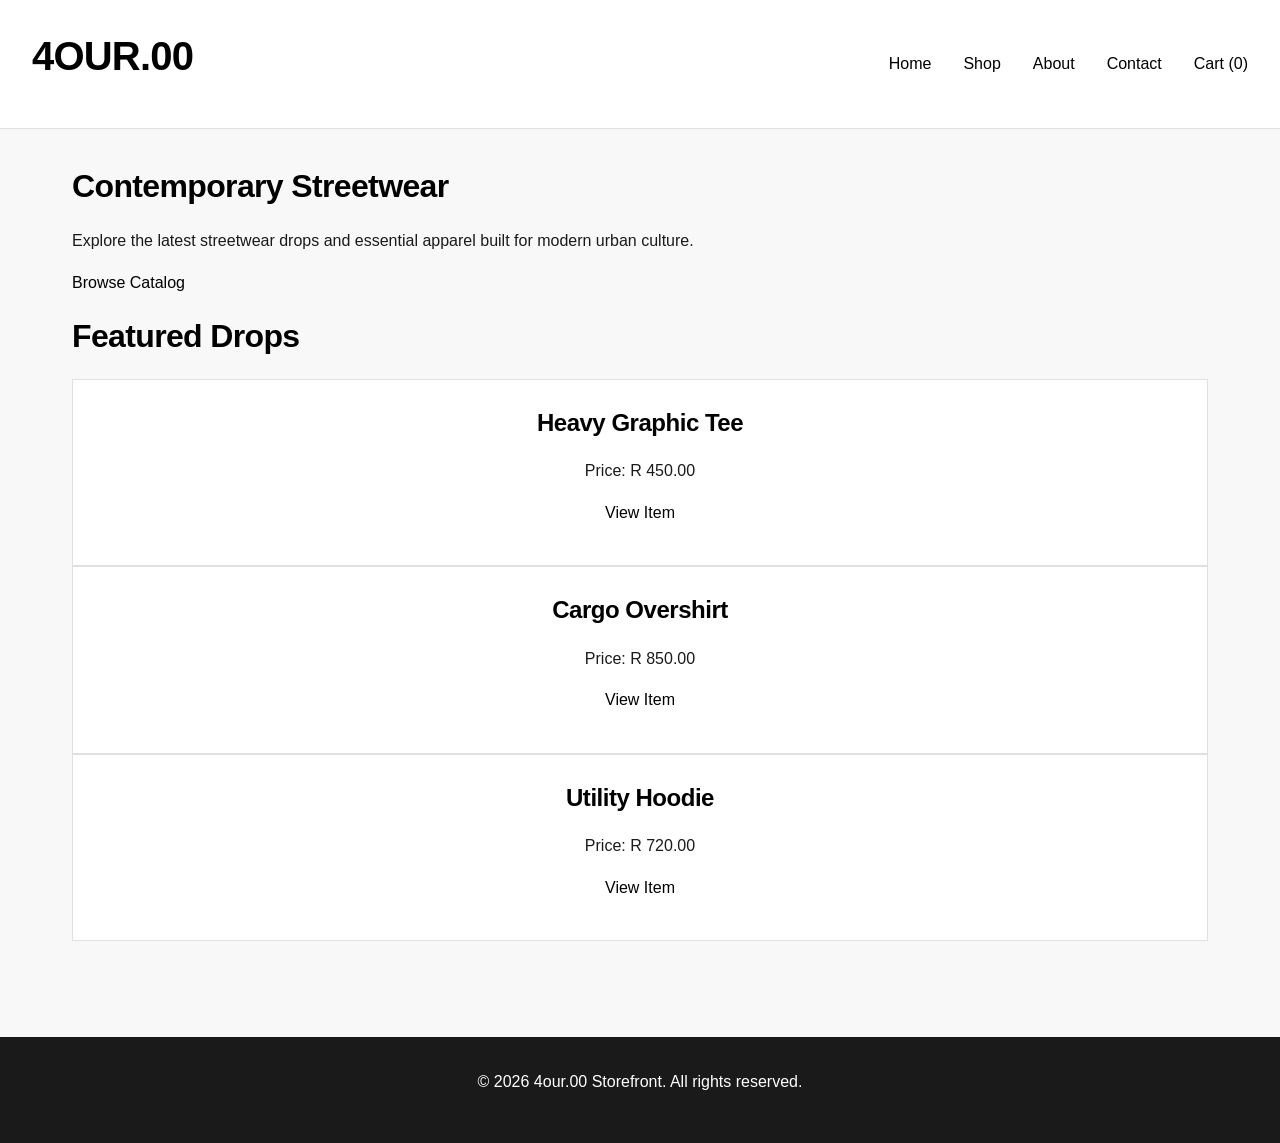
==== index.html @ 21fc60ee "Part 2 website update My Visual Studio Code isn't allowing me to commit and push the chages" ====
<!DOCTYPE html>
<html lang="en">
<head>
    <!-- Document Setup and Metadata -->
    <link rel="stylesheet" href="style.css">
    <meta charset="UTF-8">
    <meta name="viewport" content="width=device-width, initial-scale=1.0">
    <title>4our.00 | Home</title>
    <!-- Site Favicon -->
    <link rel="icon" type="image/png" href="favicon.png">
</head>
<body>

    <!-- Main Site Header and Global Navigation -->
    <header>
        <h1>4our.00</h1>
        <nav>
            <ul>
                <li><a href="index.html">Home</a></li>
                <li><a href="shop.html">Shop</a></li>
                <li><a href="about.html">About</a></li>
                <li><a href="contact.html">Contact</a></li>
                <li><a href="cart.html">Cart (0)</a></li>
            </ul>
        </nav>
    </header>

    <!-- Primary Page Content -->
    <main>
        <!-- Hero Section / Introduction -->
        <section>
            <h2>Contemporary Streetwear</h2>
            <p>Explore the latest streetwear drops and essential apparel built for modern urban culture.</p>
            <p><a href="shop.html">Browse Catalog</a></p>
        </section>

        <!-- Featured Products Gallery -->
        <section>
            <h2>Featured Drops</h2>
            
            <article>
                <h3>Heavy Graphic Tee</h3>
                <p>Price: R 450.00</p>
                <p><a href="shop.html">View Item</a></p>
            </article>

            <article>
                <h3>Cargo Overshirt</h3>
                <p>Price: R 850.00</p>
                <p><a href="shop.html">View Item</a></p>
            </article>

            <article>
                <h3>Utility Hoodie</h3>
                <p>Price: R 720.00</p>
                <p><a href="shop.html">View Item</a></p>
            </article>
        </section>
    </main>

    <!-- Global Footer -->
    <footer>
        <p>&copy; 2026 4our.00 Storefront. All rights reserved.</p>
    </footer>

</body>
</html>
---- style.css ----
/* =========================================
   1. CSS Reset & Global Styles
   ========================================= */
* {
    margin: 0;
    padding: 0;
    box-sizing: border-box;
}

body {
    /* Clean, modern streetwear aesthetic */
    font-family: 'Helvetica Neue', Helvetica, Arial, sans-serif;
    font-size: 16px;
    line-height: 1.6;
    color: #1a1a1a; /* Soft black for readability */
    background-color: #f8f8f8; /* Off-white background */
}

/* =========================================
   2. Typography Scales
   ========================================= */
h1, h2, h3, h4, h5, h6 {
    font-weight: 700;
    letter-spacing: -0.02em; /* Tight tracking for a modern look */
    margin-bottom: 1rem;
    color: #000000;
}

h1 { font-size: 2.5rem; text-transform: uppercase; }
h2 { font-size: 2rem; }
h3 { font-size: 1.5rem; }

p {
    margin-bottom: 1rem;
}

a {
    color: #000000;
    text-decoration: none;
    border-bottom: 1px solid transparent;
    transition: border-color 0.3s ease, color 0.3s ease;
}

/* Pseudo-class for interactive links */
a:hover, a:focus {
    color: #555555;
    border-bottom: 1px solid #555555;
}

/* =========================================
   3. Base Layout Structure
   ========================================= */
header {
    background-color: #ffffff;
    padding: 1.5rem 2rem;
    border-bottom: 1px solid #e0e0e0;
    display: flex;
    justify-content: space-between;
    align-items: center;
}

nav ul {
    list-style: none;
    display: flex;
    gap: 2rem;
}

main {
    padding: 2rem;
    max-width: 1200px;
    margin: 0 auto; /* Centers the content */
}

footer {
    text-align: center;
    padding: 2rem;
    background-color: #1a1a1a;
    color: #ffffff;
    margin-top: 4rem;
}

/* =========================================
   4. Shop Page Layout (CSS Grid)
   ========================================= */
/* Grid container for the products */
main section:nth-of-type(3) {
    display: grid;
    grid-template-columns: repeat(3, 1fr); /* 3 columns for desktop */
    gap: 2rem;
    margin-top: 2rem;
}

/* Individual product cards */
article {
    background-color: #ffffff;
    border: 1px solid #e0e0e0;
    padding: 1.5rem;
    text-align: center;
    transition: transform 0.3s ease, box-shadow 0.3s ease;
}

/* Hover effects for visual styling */
article:hover {
    transform: translateY(-5px);
    box-shadow: 0 10px 20px rgba(0, 0, 0, 0.05);
}

/* Shop filters layout (Flexbox) */
form {
    display: flex;
    gap: 1.5rem;
    align-items: center;
    background-color: #ffffff;
    padding: 1rem;
    border: 1px solid #e0e0e0;
}

/* =========================================
   5. Buttons & Form Elements
   ========================================= */
button, input[type="submit"] {
    background-color: #1a1a1a;
    color: #ffffff;
    border: none;
    padding: 0.75rem 1.5rem;
    font-weight: bold;
    cursor: pointer;
    text-transform: uppercase;
    transition: background-color 0.3s ease;
}

button:hover, input[type="submit"]:hover {
    background-color: #444444;
}

button:active, input[type="submit"]:active {
    background-color: #000000;
}

/* Contact form specific layout */
.contact-form div {
    display: flex;
    flex-direction: column;
    margin-bottom: 1.5rem;
}

input[type="text"],
input[type="email"],
textarea,
select {
    width: 100%;
    padding: 0.75rem;
    border: 1px solid #cccccc;
    font-family: inherit;
    margin-top: 0.5rem;
}

input:focus, textarea:focus, select:focus {
    outline: none;
    border-color: #1a1a1a;
    box-shadow: 0 0 0 2px rgba(0,0,0,0.1);
}

/* =========================================
   6. Responsive Design (Media Queries)
   ========================================= */

/* Make all images responsive by default using relative units */
img {
    max-width: 100%;
    height: auto;
    display: block;
}

/* Tablet Breakpoint (768px and below) */
@media screen and (max-width: 768px) {
    /* Switch product grid from 3 columns to 2 columns */
    main section:nth-of-type(3) {
        grid-template-columns: repeat(2, 1fr);
        gap: 1.5rem;
    }

    /* Adjust header layout */
    header {
        flex-direction: column;
        text-align: center;
        padding: 1.5rem 1rem;
    }

    nav ul {
        margin-top: 1rem;
        gap: 1.5rem;
        flex-wrap: wrap;
        justify-content: center;
    }
}

/* Mobile Breakpoint (480px and below) */
@media screen and (max-width: 480px) {
    /* Switch product grid to a single column for mobile */
    main section:nth-of-type(3) {
        grid-template-columns: 100%; 
    }

    /* Stack shop filters vertically */
    form {
        flex-direction: column;
        align-items: flex-start;
    }

    select {
        width: 100%;
    }

    /* Adjust typography sizing for smaller screens using relative units */
    h1 { font-size: 2rem; }
    h2 { font-size: 1.5rem; }
    
    main {
        padding: 1rem;
    }
}

/* =========================================
   7. Product Image Styling
   ========================================= */
/* Ensure picture tag acts as a block container */
article picture {
    display: block;
    width: 100%;
    margin-bottom: 1rem;
    overflow: hidden;
}

/* Force uniform sizes for all product images */
article img {
    width: 100%;
    aspect-ratio: 4 / 5; /* Creates a portrait crop typical for streetwear */
    object-fit: cover; /* Perfectly fills the space without distorting the image */
    background-color: #eeeeee; /* Placeholder color before image loads */
    transition: transform 0.4s ease;
}

/* Optional: Slight zoom effect when hovering over the product card */
article:hover img {
    transform: scale(1.05);
}
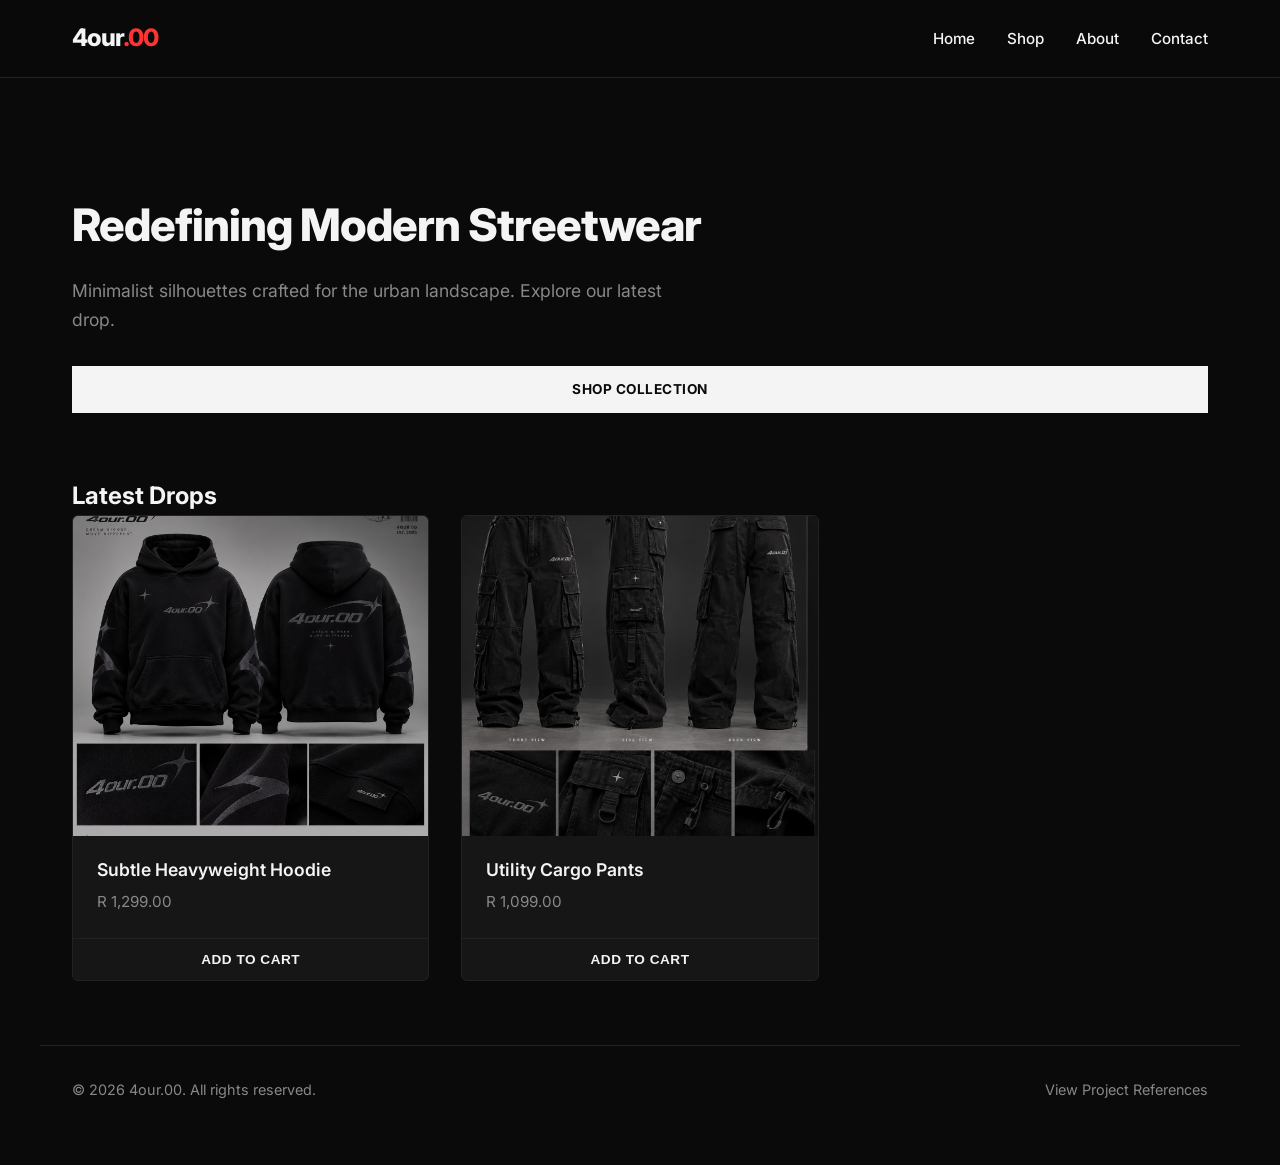
==== commit adc74738: "Add files via upload" ====
--- a/index.html
+++ b/index.html
@@ -1,67 +1,79 @@
 <!DOCTYPE html>
 <html lang="en">
 <head>
-    <!-- Document Setup and Metadata -->
-    <link rel="stylesheet" href="style.css">
     <meta charset="UTF-8">
     <meta name="viewport" content="width=device-width, initial-scale=1.0">
-    <title>4our.00 | Home</title>
-    <!-- Site Favicon -->
-    <link rel="icon" type="image/png" href="favicon.png">
+    <title>4our.00 | Shop Catalog</title>
+    
+    <!-- Link the CSS file correctly -->
+    <link rel="stylesheet" href="styles.css">
+    
+    <!-- Optional Google Font for clean modern typography -->
+    <link rel="preconnect" href="https://fonts.googleapis.com">
+    <link rel="preconnect" href="https://fonts.gstatic.com" crossorigin>
+    <link href="https://fonts.googleapis.com/css2?family=Inter:wght@400;600;800&display=swap" rel="stylesheet">
 </head>
 <body>
 
-    <!-- Main Site Header and Global Navigation -->
-    <header>
-        <h1>4our.00</h1>
-        <nav>
-            <ul>
-                <li><a href="index.html">Home</a></li>
-                <li><a href="shop.html">Shop</a></li>
-                <li><a href="about.html">About</a></li>
-                <li><a href="contact.html">Contact</a></li>
-                <li><a href="cart.html">Cart (0)</a></li>
-            </ul>
-        </nav>
+    <!-- Header & Navigation Section -->
+    <header class="site-header">
+        <div class="nav-container">
+            <a href="index.html" class="logo">4our<span>.00</span></a>
+            
+            <!-- Mobile Menu Toggle Button (Handled via JavaScript) -->
+            <button id="menu-toggle" class="menu-toggle" aria-label="Toggle navigation menu">
+                ☰
+            </button>
+
+            <nav class="main-nav">
+                <ul class="nav-links">
+                    <li><a href="index.html" class="active">Home</a></li>
+                    <li><a href="shop.html">Shop</a></li>
+                    <li><a href="about.html">About</a></li>
+                    <li><a href="contact.html">Contact</a></li>
+                </ul>
+            </nav>
+        </div>
     </header>
 
-    <!-- Primary Page Content -->
+    <!-- Main Content Wrapper -->
     <main>
-        <!-- Hero Section / Introduction -->
-        <section>
-            <h2>Contemporary Streetwear</h2>
-            <p>Explore the latest streetwear drops and essential apparel built for modern urban culture.</p>
-            <p><a href="shop.html">Browse Catalog</a></p>
+        <!-- Hero Section -->
+        <section class="hero-section">
+            <div class="hero-content">
+                <h1>Redefining Modern Streetwear</h1>
+                <p>Minimalist silhouettes crafted for the urban landscape. Explore our latest drop.</p>
+                <a href="shop.html" class="btn-primary">Shop Collection</a>
+            </div>
         </section>
 
-        <!-- Featured Products Gallery -->
-        <section>
-            <h2>Featured Drops</h2>
-            
-            <article>
-                <h3>Heavy Graphic Tee</h3>
-                <p>Price: R 450.00</p>
-                <p><a href="shop.html">View Item</a></p>
-            </article>
-
-            <article>
-                <h3>Cargo Overshirt</h3>
-                <p>Price: R 850.00</p>
-                <p><a href="shop.html">View Item</a></p>
-            </article>
-
-            <article>
-                <h3>Utility Hoodie</h3>
-                <p>Price: R 720.00</p>
-                <p><a href="shop.html">View Item</a></p>
-            </article>
+        <!-- Featured Products Grid -->
+        <section class="featured-products">
+            <h2>Latest Drops</h2>
+            <div class="product-grid">
+                <article class="product-card">
+                    <img src="4our.00 Premium Streetwear Hoodie Showcase.png" alt="Black Subtle Heavyweight Hoodie" loading="lazy">
+                    <h3>Subtle Heavyweight Hoodie</h3>
+                    <p class="price">R 1,299.00</p>
+                    <button class="btn-secondary">Add to Cart</button>
+                </article>
+                <article class="product-card">
+                    <img src="4our.00 Utility Cargo Pants Showcase.png" alt="Utility Cargo Pants" loading="lazy">
+                    <h3>Utility Cargo Pants</h3>
+                    <p class="price">R 1,099.00</p>
+                    <button class="btn-secondary">Add to Cart</button>
+                </article>
+            </div>
         </section>
     </main>
 
-    <!-- Global Footer -->
-    <footer>
-        <p>&copy; 2026 4our.00 Storefront. All rights reserved.</p>
+    <!-- Footer with Harvard Reference Link -->
+    <footer class="site-footer">
+        <p>&copy; 2026 4our.00. All rights reserved.</p>
+        <p><a href="references.html">View Project References</a></p>
     </footer>
 
+    <!-- Script file linked at the bottom for performance -->
+    <script src="script.js"></script>
 </body>
 </html>
--- a/styles.css
+++ b/styles.css
@@ -0,0 +1,408 @@
+/* ==========================================================================
+   4our.00 - Contemporary Streetwear Stylesheet
+   Author: Kevin Siaga 
+   Description: Clean, production-ready CSS for desktop and mobile viewports.
+   ========================================================================== */
+
+/* 1. Design Tokens & Variables */
+:root {
+    --bg-dark: #0a0a0a;
+    --card-bg: #161616;
+    --text-light: #f4f4f4;
+    --text-muted: #888888;
+    --accent-red: #ff3333;
+    --border-color: #222222;
+    --font-main: 'Inter', -apple-system, BlinkMacSystemFont, "Segoe UI", Roboto, sans-serif;
+    --transition-smooth: all 0.3s cubic-bezier(0.4, 0, 0.2, 1);
+}
+
+/* 2. Global Reset */
+* {
+    margin: 0;
+    padding: 0;
+    box-sizing: border-box;
+}
+
+body {
+    background-color: var(--bg-dark);
+    color: var(--text-light);
+    font-family: var(--font-main);
+    line-height: 1.6;
+}
+
+/* Fluid Images to prevent layout blowout */
+img {
+    max-width: 100%;
+    height: auto;
+    display: block;
+    object-fit: cover;
+}
+
+/* Base Links */
+a {
+    color: var(--text-light);
+    text-decoration: none;
+    transition: var(--transition-smooth);
+}
+
+a:hover, a:focus {
+    color: var(--accent-red);
+}
+
+/* 3. Header & Navigation */
+.site-header, header {
+    background-color: rgba(10, 10, 10, 0.95);
+    border-bottom: 1px solid var(--border-color);
+    position: sticky;
+    top: 0;
+    z-index: 1000;
+}
+
+.nav-container, header div {
+    max-width: 1200px;
+    margin: 0 auto;
+    display: flex;
+    justify-content: space-between;
+    align-items: center;
+    padding: 1.2rem 2rem;
+}
+
+.logo, header h1 {
+    font-size: 1.5rem;
+    font-weight: 800;
+    letter-spacing: -1px;
+    color: var(--text-light);
+}
+
+.logo span {
+    color: var(--accent-red);
+}
+
+.nav-links, nav ul {
+    display: flex;
+    list-style: none;
+    gap: 2rem;
+    align-items: center;
+}
+
+.nav-links a {
+    font-weight: 500;
+    font-size: 0.95rem;
+}
+
+/* Clean Menu Toggle Button */
+.menu-toggle {
+    display: none;
+    background: transparent;
+    border: 1px solid var(--border-color);
+    color: var(--text-light);
+    font-size: 1.5rem;
+    padding: 0.4rem 0.8rem;
+    border-radius: 4px;
+    cursor: pointer;
+    transition: var(--transition-smooth);
+}
+
+.menu-toggle:hover {
+    border-color: var(--accent-red);
+}
+
+/* 4. Main Content Layout & Catalog */
+main, .catalog-section {
+    max-width: 1200px;
+    margin: 3rem auto;
+    padding: 0 2rem;
+}
+
+.hero-section {
+    padding: 4rem 0;
+    text-align: left;
+}
+
+.hero-section h1 {
+    font-size: 2.8rem;
+    font-weight: 800;
+    letter-spacing: -1px;
+    margin-bottom: 1rem;
+}
+
+.hero-section p {
+    color: var(--text-muted);
+    font-size: 1.1rem;
+    margin-bottom: 2rem;
+    max-width: 600px;
+}
+
+/* Filter Bar */
+.filter-bar {
+    display: flex;
+    gap: 1.5rem;
+    margin-bottom: 2rem;
+    align-items: center;
+    background-color: var(--card-bg);
+    padding: 1rem 1.5rem;
+    border-radius: 6px;
+    border: 1px solid var(--border-color);
+}
+
+.filter-bar label {
+    font-size: 0.9rem;
+    color: var(--text-muted);
+}
+
+.filter-bar select {
+    background-color: var(--bg-dark);
+    color: var(--text-light);
+    border: 1px solid var(--border-color);
+    padding: 0.5rem 0.8rem;
+    border-radius: 4px;
+    outline: none;
+}
+
+/* 5. Product Grid & Cards */
+.product-grid, .products-container {
+    display: grid;
+    grid-template-columns: repeat(auto-fill, minmax(280px, 1fr));
+    gap: 2rem;
+}
+
+.product-card {
+    background-color: var(--card-bg);
+    border: 1px solid var(--border-color);
+    border-radius: 6px;
+    overflow: hidden;
+    transition: var(--transition-smooth);
+    display: flex;
+    flex-direction: column;
+    justify-content: space-between;
+}
+
+.product-card:hover {
+    transform: translateY(-4px);
+    border-color: var(--accent-red);
+}
+
+.product-card img {
+    width: 100%;
+    height: 320px;
+    object-fit: cover;
+    background-color: #222;
+}
+
+.product-card h3 {
+    font-size: 1.1rem;
+    font-weight: 600;
+    margin: 1.2rem 1.5rem 0.4rem 1.5rem;
+}
+
+.product-card .price {
+    color: var(--text-muted);
+    font-size: 0.95rem;
+    margin: 0 1.5rem 1.5rem 1.5rem;
+}
+
+/* Buttons */
+.btn-primary, .btn-secondary, button {
+    display: inline-block;
+    width: 100%;
+    padding: 0.8rem;
+    background-color: var(--text-light);
+    color: var(--bg-dark);
+    text-align: center;
+    text-decoration: none;
+    font-weight: 700;
+    font-size: 0.85rem;
+    text-transform: uppercase;
+    letter-spacing: 0.5px;
+    border: none;
+    cursor: pointer;
+    transition: var(--transition-smooth);
+}
+
+.btn-secondary {
+    background-color: transparent;
+    color: var(--text-light);
+    border-top: 1px solid var(--border-color);
+}
+
+.btn-primary:hover, .btn-secondary:hover, button:hover {
+    background-color: var(--accent-red);
+    color: var(--text-light);
+}
+
+.btn-primary:active, .btn-secondary:active, button:active {
+    transform: scale(0.98);
+}
+
+/* 6. Footer */
+.site-footer {
+    max-width: 1200px;
+    margin: 4rem auto 2rem auto;
+    padding: 2rem;
+    border-top: 1px solid var(--border-color);
+    display: flex;
+    justify-content: space-between;
+    align-items: center;
+    color: var(--text-muted);
+    font-size: 0.9rem;
+}
+
+.site-footer a {
+    color: var(--text-muted);
+}
+
+.site-footer a:hover {
+    color: var(--text-light);
+}
+
+/* 7. Responsive Media Queries (Mobile Viewport) */
+@media (max-width: 768px) {
+    .menu-toggle {
+        display: block;
+    }
+
+    .main-nav {
+        display: none;
+        width: 100%;
+        position: absolute;
+        top: 100%;
+        left: 0;
+        background-color: var(--bg-dark);
+        border-bottom: 1px solid var(--border-color);
+        padding: 1.5rem 0;
+    }
+
+    .main-nav.active {
+        display: block;
+    }
+
+    .nav-links, nav ul {
+        flex-direction: column;
+        align-items: center;
+        gap: 1.2rem;
+    }
+
+    .nav-container, header div {
+        padding: 1rem;
+    }
+
+    .hero-section h1 {
+        font-size: 2.2rem;
+    }
+
+    .site-footer {
+        flex-direction: column;
+        gap: 1rem;
+        text-align: center;
+    }
+}
+
+/* ==========================================
+   Contact Page Professional Styling
+   ========================================== */
+.contact-section {
+    max-width: 1200px;
+    margin: 4rem auto;
+    padding: 0 2rem;
+}
+
+.contact-container {
+    display: grid;
+    grid-template-columns: 1fr 1fr;
+    gap: 4rem;
+    align-items: flex-start;
+}
+
+.contact-info h1 {
+    font-size: 2.8rem;
+    font-weight: 800;
+    letter-spacing: -1px;
+    margin-bottom: 0.5rem;
+}
+
+.contact-info .subtitle {
+    color: var(--text-muted);
+    font-size: 1.05rem;
+    margin-bottom: 2rem;
+}
+
+.info-block {
+    background-color: var(--card-bg);
+    border: 1px solid var(--border-color);
+    padding: 2rem;
+    border-radius: 6px;
+}
+
+.info-block h3 {
+    font-size: 1.2rem;
+    font-weight: 700;
+    margin-bottom: 1rem;
+    color: var(--text-light);
+}
+
+.info-block p {
+    color: var(--text-muted);
+    margin-bottom: 0.8rem;
+    font-size: 0.95rem;
+}
+
+.contact-form-wrapper {
+    background-color: var(--card-bg);
+    border: 1px solid var(--border-color);
+    padding: 2.5rem;
+    border-radius: 6px;
+}
+
+.contact-form-wrapper h2 {
+    font-size: 1.5rem;
+    font-weight: 700;
+    margin-bottom: 1.5rem;
+}
+
+.form-group {
+    margin-bottom: 1.2rem;
+}
+
+.form-group label {
+    display: block;
+    font-size: 0.85rem;
+    font-weight: 600;
+    text-transform: uppercase;
+    letter-spacing: 0.5px;
+    margin-bottom: 0.5rem;
+    color: var(--text-muted);
+}
+
+.form-group input,
+.form-group textarea {
+    width: 100%;
+    background-color: var(--bg-dark);
+    border: 1px solid var(--border-color);
+    color: var(--text-light);
+    padding: 0.8rem 1rem;
+    border-radius: 4px;
+    font-family: var(--font-main);
+    font-size: 0.95rem;
+    outline: none;
+    transition: border-color 0.2s ease;
+}
+
+.form-group input:focus,
+.form-group textarea:focus {
+    border-color: var(--accent-red);
+}
+
+.error-msg {
+    color: #ff3333;
+    font-size: 0.8rem;
+    margin-top: 0.3rem;
+    display: block;
+}
+
+/* Responsive adjustment for smaller screens */
+@media (max-width: 900px) {
+    .contact-container {
+        grid-template-columns: 1fr;
+        gap: 2.5rem;
+    }
+}
